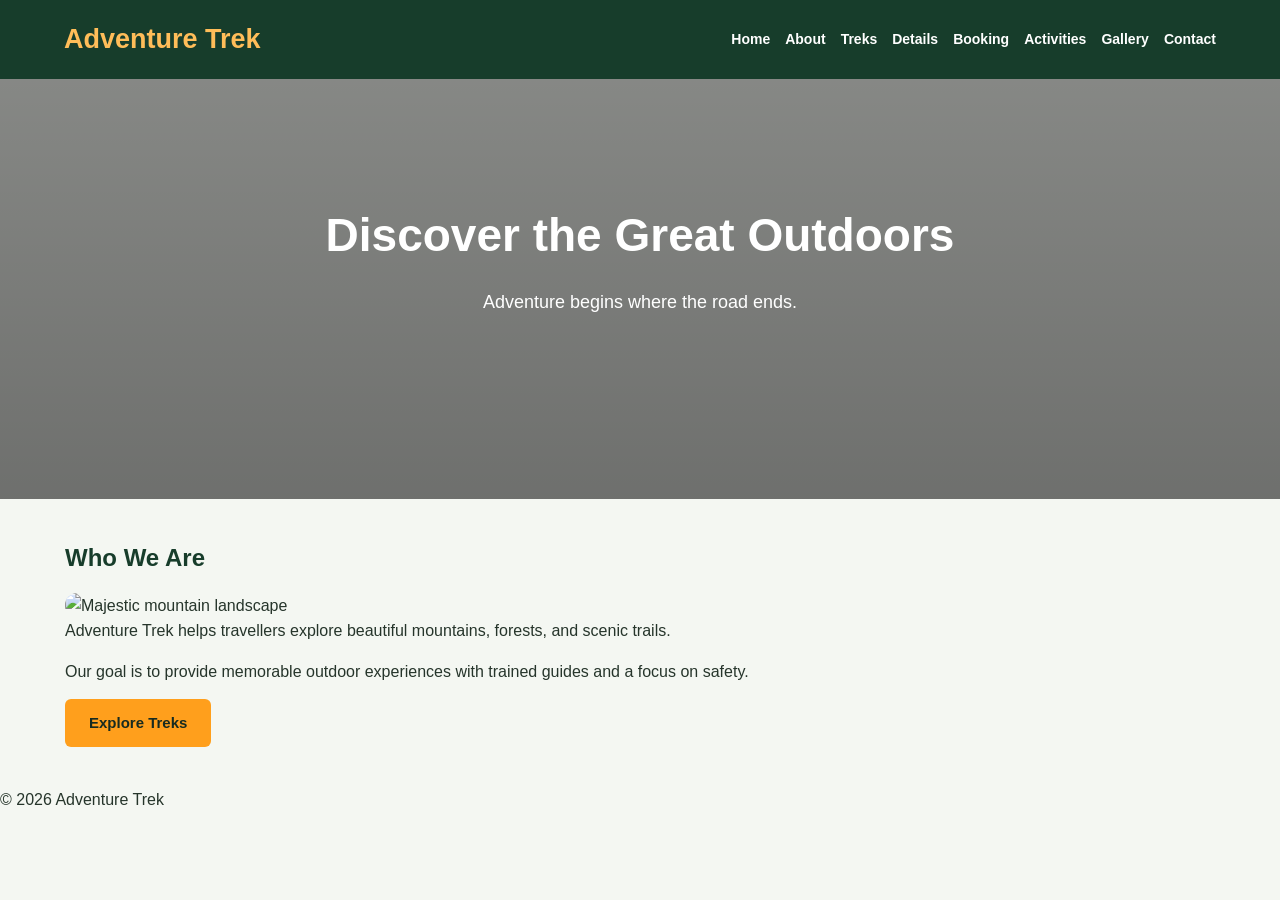
==== about.html @ 8f9171a0 "Add files via upload" ====
<!DOCTYPE html>
<html lang="en">
<head>
  <meta charset="UTF-8">
  <meta name="viewport" content="width=device-width, initial-scale=1.0">
  <title>About Us | Adventure Trek</title>
  <link rel="stylesheet" href="style.css">
</head>
<body>
<header>
  <h1>Adventure Trek</h1>
  <nav>
    <a href="index.html">Home</a>
    <a href="about.html">About</a>
    <a href="treks.html">Treks</a>
    <a href="details.html">Details</a>
    <a href="booking.html">Booking</a>
    <a href="activities.html">Activities</a>
    <a href="gallery.html">Gallery</a>
    <a href="contact.html">Contact</a>
  </nav>
</header>

<section class="hero">
  <h2>Discover the Great Outdoors</h2>
  <p>Adventure begins where the road ends.</p>
</section>

<main class="container">
  <h2>Who We Are</h2>
  <img src="https://images.unsplash.com/photo-1464822759023-fed622ff2c3b?auto=format&fit=crop&w=1200&q=85"
       alt="Majestic mountain landscape"
       style="width:100%; max-height:400px; object-fit:cover; border-radius:12px;">
  <p>Adventure Trek helps travellers explore beautiful mountains, forests, and scenic trails.</p>
  <p>Our goal is to provide memorable outdoor experiences with trained guides and a focus on safety.</p>
  <a class="button" href="treks.html">Explore Treks</a>
</main>

<footer><p>&copy; 2026 Adventure Trek</p></footer>
</body>
</html>
---- style.css ----
* {
  margin: 0;
  padding: 0;
  box-sizing: border-box;
}

body {
  font-family: Arial, sans-serif;
  background: #f4f7f2;
  color: #26352b;
  line-height: 1.6;
}

/* Header */
header {
  background: #173d2b;
  color: white;
  padding: 18px 5%;
  display: flex;
  justify-content: space-between;
  align-items: center;
  flex-wrap: wrap;
  gap: 15px;
}

header h1 {
  color: #ffbd59;
  font-size: 27px;
}

nav {
  display: flex;
  flex-wrap: wrap;
  gap: 15px;
}

nav a {
  color: white;
  text-decoration: none;
  font-size: 14px;
  font-weight: bold;
}

nav a:hover {
  color: #ffbd59;
}

/* Hero Section */
.hero {
  min-height: 420px;
  background:
    linear-gradient(rgba(0, 0, 0, 0.45),
                    rgba(0, 0, 0, 0.55)),
    url("https://images.unsplash.com/photo-1464822759023-fed622ff2c3b?auto=format&fit=crop&w=1800&q=85");
  background-size: cover;
  background-position: center;
  color: white;
  text-align: center;
  padding: 120px 20px;
}

.hero h2 {
  font-size: 46px;
  margin-bottom: 15px;
}

.hero p {
  font-size: 18px;
  margin-bottom: 25px;
}

/* Buttons */
.button,
button {
  display: inline-block;
  background: #ff9f1c;
  color: #172b20;
  padding: 12px 24px;
  border: none;
  border-radius: 6px;
  text-decoration: none;
  font-size: 15px;
  font-weight: bold;
  cursor: pointer;
  transition: 0.3s;
}

.button:hover,
button:hover {
  background: #ffc15e;
  transform: translateY(-2px);
}

/* Main Content */
.container {
  width: 90%;
  max-width: 1150px;
  margin: 40px auto;
}

.container h2 {
  color: #173d2b;
  margin-bottom: 15px;
}

.container p {
  margin-bottom: 15px;
}

/* Cards */
.grid {
  display: grid;
  grid-template-columns: repeat(auto-fit, minmax(250px, 1fr));
  gap: 25px;
  margin-top: 25px;
}

.card {
  background: white;
  padding: 15px;
  border-radius: 12px;
  box-shadow: 0 4px 15px rgba(0, 0, 0, 0.1);
  transition: 0.3s;
}

.card:hover {
  transform: translateY(-6px);
  box-shadow: 0 8px 22px rgba(0, 0, 0, 0.16);
}

.card img {
  width: 100%;
  height: 210px;
  object-fit: cover;
  border-radius: 8px;
}

.card h3 {
  color: #23613d;
  margin: 12px 0 8px;
}

/* Forms */
form {
  max-width: 650px;
  background: white;
  padding: 25px;
  border-radius: 12px;
  box-shadow: 0 4px 15px rgba(0, 0, 0, 0.08);
}

label {
  display: block;
  margin-top: 15px;
  font-weight: bold;
}

input,
select,
textarea {
  width: 100%;
  padding: 12px;
  margin-top: 6px;
  border: 1px solid #ccd5cc;
  border-radius: 6px;
  font-family: Arial, sans-serif;
  font-size: 15px;
}

input:focus,
select:focus,
textarea:focus {
  outline: 2px solid #4c956c;
  border-color: #4c956c;
}

form button {
  margin-top
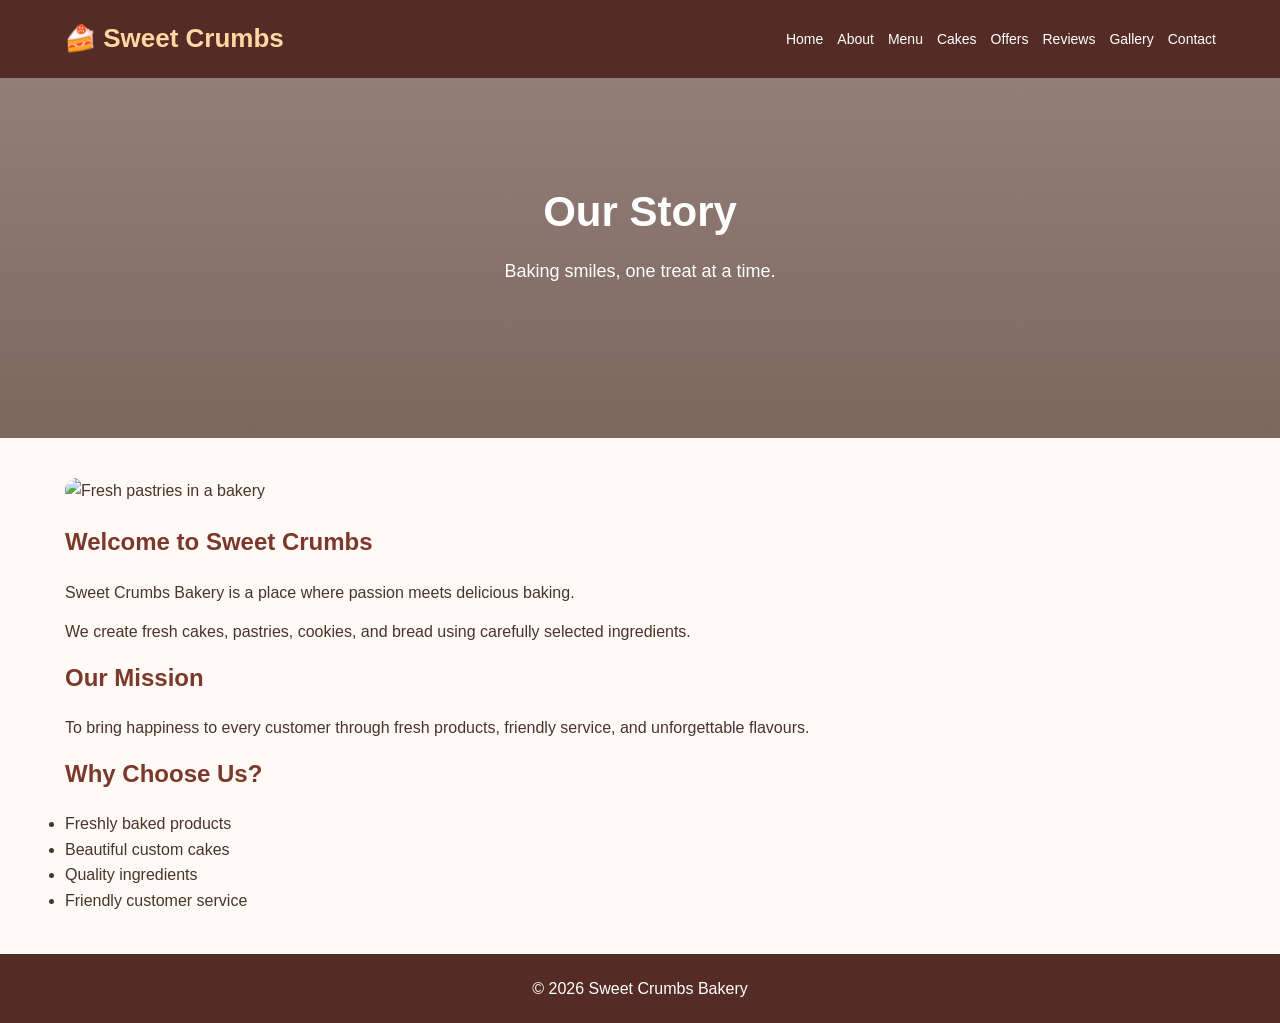
==== commit 86e3499c: "Add files via upload" ====
--- a/about.html
+++ b/about.html
@@ -3,39 +3,44 @@
 <head>
   <meta charset="UTF-8">
   <meta name="viewport" content="width=device-width, initial-scale=1.0">
-  <title>About Us | Adventure Trek</title>
+  <title>About Us | Sweet Crumbs</title>
   <link rel="stylesheet" href="style.css">
 </head>
 <body>
 <header>
-  <h1>Adventure Trek</h1>
+  <h1>🍰 Sweet Crumbs</h1>
   <nav>
-    <a href="index.html">Home</a>
-    <a href="about.html">About</a>
-    <a href="treks.html">Treks</a>
-    <a href="details.html">Details</a>
-    <a href="booking.html">Booking</a>
-    <a href="activities.html">Activities</a>
-    <a href="gallery.html">Gallery</a>
-    <a href="contact.html">Contact</a>
+    <a href="index.html">Home</a><a href="about.html">About</a>
+    <a href="menu.html">Menu</a><a href="cakes.html">Cakes</a>
+    <a href="offers.html">Offers</a><a href="reviews.html">Reviews</a>
+    <a href="gallery.html">Gallery</a><a href="contact.html">Contact</a>
   </nav>
 </header>
 
 <section class="hero">
-  <h2>Discover the Great Outdoors</h2>
-  <p>Adventure begins where the road ends.</p>
+  <h2>Our Story</h2>
+  <p>Baking smiles, one treat at a time.</p>
 </section>
 
 <main class="container">
-  <h2>Who We Are</h2>
-  <img src="https://images.unsplash.com/photo-1464822759023-fed622ff2c3b?auto=format&fit=crop&w=1200&q=85"
-       alt="Majestic mountain landscape"
-       style="width:100%; max-height:400px; object-fit:cover; border-radius:12px;">
-  <p>Adventure Trek helps travellers explore beautiful mountains, forests, and scenic trails.</p>
-  <p>Our goal is to provide memorable outdoor experiences with trained guides and a focus on safety.</p>
-  <a class="button" href="treks.html">Explore Treks</a>
+  <img class="banner-img" src="https://images.unsplash.com/photo-1555507036-ab1f4038808a?auto=format&fit=crop&w=1200&q=85" alt="Fresh pastries in a bakery">
+
+  <h2>Welcome to Sweet Crumbs</h2>
+  <p>Sweet Crumbs Bakery is a place where passion meets delicious baking.</p>
+  <p>We create fresh cakes, pastries, cookies, and bread using carefully selected ingredients.</p>
+
+  <h2>Our Mission</h2>
+  <p>To bring happiness to every customer through fresh products, friendly service, and unforgettable flavours.</p>
+
+  <h2>Why Choose Us?</h2>
+  <ul>
+    <li>Freshly baked products</li>
+    <li>Beautiful custom cakes</li>
+    <li>Quality ingredients</li>
+    <li>Friendly customer service</li>
+  </ul>
 </main>
 
-<footer><p>&copy; 2026 Adventure Trek</p></footer>
+<footer><p>&copy; 2026 Sweet Crumbs Bakery</p></footer>
 </body>
 </html>
--- a/style.css
+++ b/style.css
@@ -6,14 +6,14 @@
 
 body {
   font-family: Arial, sans-serif;
-  background: #f4f7f2;
-  color: #26352b;
+  background: #fffaf5;
+  color: #49342c;
   line-height: 1.6;
 }
 
 /* Header */
 header {
-  background: #173d2b;
+  background: #542c25;
   color: white;
   padding: 18px 5%;
   display: flex;
@@ -24,93 +24,91 @@
 }
 
 header h1 {
-  color: #ffbd59;
-  font-size: 27px;
+  color: #ffd7a0;
+  font-size: 26px;
 }
 
 nav {
   display: flex;
   flex-wrap: wrap;
-  gap: 15px;
+  gap: 14px;
 }
 
 nav a {
   color: white;
   text-decoration: none;
   font-size: 14px;
-  font-weight: bold;
 }
 
 nav a:hover {
-  color: #ffbd59;
-}
-
-/* Hero Section */
+  color: #ffd7a0;
+}
+
+/* Hero */
 .hero {
-  min-height: 420px;
+  min-height: 360px;
+  padding: 100px 20px;
+  text-align: center;
+  color: white;
   background:
-    linear-gradient(rgba(0, 0, 0, 0.45),
-                    rgba(0, 0, 0, 0.55)),
-    url("https://images.unsplash.com/photo-1464822759023-fed622ff2c3b?auto=format&fit=crop&w=1800&q=85");
+    linear-gradient(rgba(55, 25, 15, .55),
+                    rgba(55, 25, 15, .65)),
+    url("https://images.unsplash.com/photo-1509440159596-0249088772ff?auto=format&fit=crop&w=1800&q=85");
   background-size: cover;
   background-position: center;
-  color: white;
-  text-align: center;
-  padding: 120px 20px;
 }
 
 .hero h2 {
-  font-size: 46px;
-  margin-bottom: 15px;
+  font-size: 42px;
+  margin-bottom: 12px;
 }
 
 .hero p {
   font-size: 18px;
   margin-bottom: 25px;
+}
+
+/* Content */
+.container {
+  width: 90%;
+  max-width: 1150px;
+  margin: 40px auto;
+}
+
+.container h2 {
+  color: #7b382b;
+  margin-bottom: 18px;
+}
+
+.container p {
+  margin-bottom: 14px;
 }
 
 /* Buttons */
 .button,
 button {
   display: inline-block;
-  background: #ff9f1c;
-  color: #172b20;
-  padding: 12px 24px;
+  background: #b85c38;
+  color: white;
+  padding: 11px 22px;
   border: none;
   border-radius: 6px;
   text-decoration: none;
   font-size: 15px;
   font-weight: bold;
   cursor: pointer;
-  transition: 0.3s;
+  transition: .3s;
 }
 
 .button:hover,
 button:hover {
-  background: #ffc15e;
-  transform: translateY(-2px);
-}
-
-/* Main Content */
-.container {
-  width: 90%;
-  max-width: 1150px;
-  margin: 40px auto;
-}
-
-.container h2 {
-  color: #173d2b;
-  margin-bottom: 15px;
-}
-
-.container p {
-  margin-bottom: 15px;
-}
-
-/* Cards */
+  background: #8e3f28;
+}
+
+/* Product cards */
 .grid {
   display: grid;
-  grid-template-columns: repeat(auto-fit, minmax(250px, 1fr));
+  grid-template-columns: repeat(auto-fit, minmax(230px, 1fr));
   gap: 25px;
   margin-top: 25px;
 }
@@ -119,25 +117,73 @@
   background: white;
   padding: 15px;
   border-radius: 12px;
-  box-shadow: 0 4px 15px rgba(0, 0, 0, 0.1);
-  transition: 0.3s;
+  box-shadow: 0 4px 14px #603a2518;
+  transition: transform .3s;
 }
 
 .card:hover {
-  transform: translateY(-6px);
-  box-shadow: 0 8px 22px rgba(0, 0, 0, 0.16);
+  transform: translateY(-5px);
 }
 
 .card img {
   width: 100%;
-  height: 210px;
+  height: 230px;
   object-fit: cover;
+  border-radius: 9px;
+}
+
+.card h3 {
+  color: #8e3f28;
+  margin: 12px 0 6px;
+}
+
+.price {
+  color: #a84c2c;
+  font-weight: bold;
+  font-size: 18px;
+}
+
+/* Highlight section */
+.highlight {
+  margin-top: 40px;
+  padding: 35px 20px;
+  text-align: center;
+  background: #f8e5d2;
+  border-radius: 12px;
+}
+
+.highlight h2 {
+  color: #7b382b;
+}
+
+/* Gallery and banners */
+.banner-img {
+  width: 100%;
+  max-height: 400px;
+  object-fit: cover;
+  border-radius: 12px;
+  margin-bottom: 20px;
+}
+
+/* Reviews */
+.review {
+  background: white;
+  padding: 22px;
+  margin-bottom: 18px;
+  border-left: 5px solid #c77b52;
   border-radius: 8px;
-}
-
-.card h3 {
-  color: #23613d;
-  margin: 12px 0 8px;
+  box-shadow: 0 3px 12px #603a2512;
+}
+
+.review h3 {
+  color: #8e3f28;
+  margin-bottom: 8px;
+}
+
+.note {
+  margin-top: 20px;
+  font-size: 14px;
+  color: #765f54;
 }
 
 /* Forms */
@@ -146,7 +192,7 @@
   background: white;
   padding: 25px;
   border-radius: 12px;
-  box-shadow: 0 4px 15px rgba(0, 0, 0, 0.08);
+  box-shadow: 0 4px 15px #603a2518;
 }
 
 label {
@@ -161,18 +207,46 @@
   width: 100%;
   padding: 12px;
   margin-top: 6px;
-  border: 1px solid #ccd5cc;
+  border: 1px solid #d9c5b8;
   border-radius: 6px;
-  font-family: Arial, sans-serif;
-  font-size: 15px;
-}
-
-input:focus,
-select:focus,
-textarea:focus {
-  outline: 2px solid #4c956c;
-  border-color: #4c956c;
+  font: inherit;
+  background: #fffdfb;
+  color: #49342c;
 }
 
 form button {
-  margin-top+  margin-top: 20px;
+}
+
+/* Footer */
+footer {
+  background: #542c25;
+  color: white;
+  text-align: center;
+  padding: 22px;
+  margin-top: 40px;
+}
+
+/* Mobile responsive */
+@media (max-width: 768px) {
+  header {
+    flex-direction: column;
+    text-align: center;
+  }
+
+  nav {
+    justify-content: center;
+  }
+
+  .hero {
+    padding: 75px 15px;
+  }
+
+  .hero h2 {
+    font-size: 30px;
+  }
+
+  .container {
+    width: 92%;
+  }
+}
